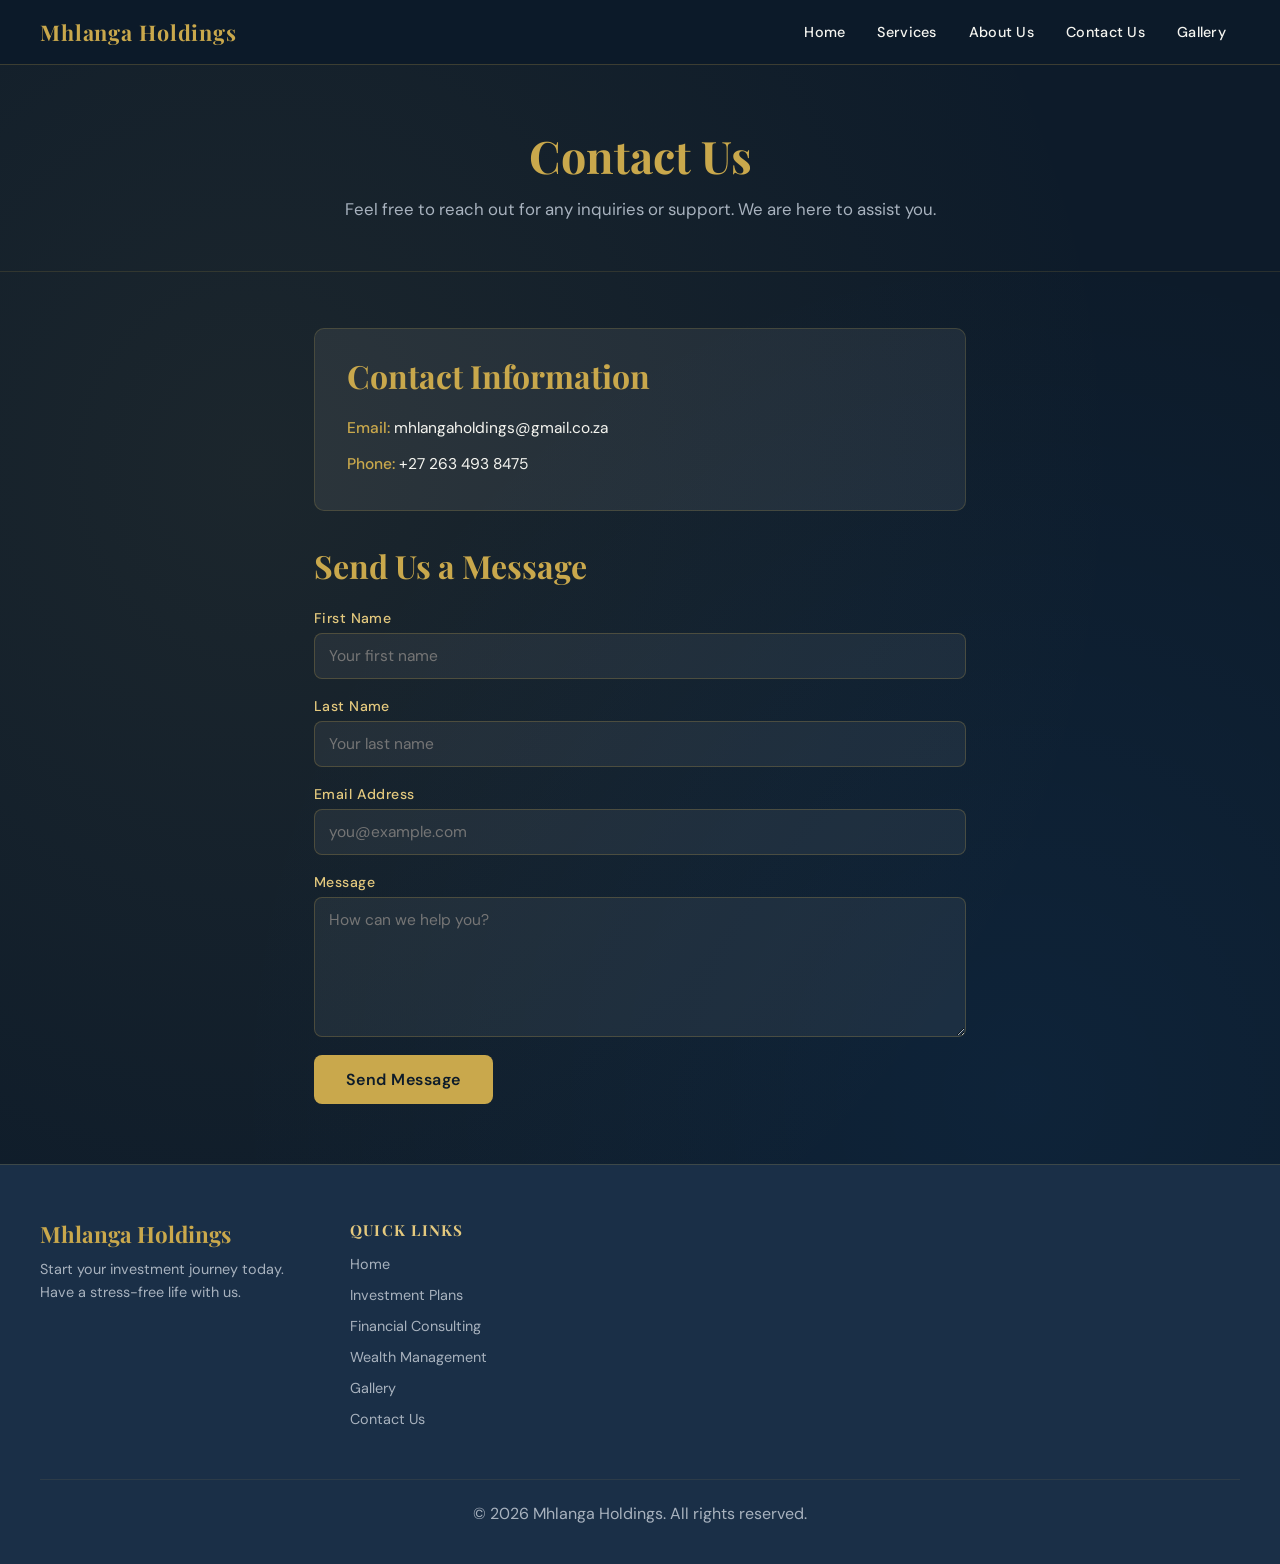
==== contact.html @ 3e50227e "initial commit" ====
<!DOCTYPE html>
<html lang="en">
<head>
  <meta charset="UTF-8">
  <meta name="viewport" content="width=device-width, initial-scale=1.0">
  <title>Contact Us — Mhlanga Holdings</title>
  <link rel="stylesheet" href="./css/stylesheet.css">
</head>
<body>

  <!-- ── Navigation ── -->
  <nav>
    <div class="navbar">
      <a href="index.html" class="logo">Mhlanga Holdings</a>
      <div class="hamburger" id="hamburger">
        <span></span><span></span><span></span>
      </div>
      <ul class="nav-links" id="nav-links">
        <li><a href="index.html">Home</a></li>
        <li>
          <a href="#" class="submenu-toggle">Services</a>
          <ul class="submenu">
            <li><a href="investmentplans.html">Investment Plans</a></li>
            <li><a href="financialconsulting.html">Financial Consulting</a></li>
            <li><a href="wealthmanagement.html">Wealth Management</a></li>
          </ul>
        </li>
        <li><a href="about.html">About Us</a></li>
        <li><a href="contact.html">Contact Us</a></li>
        <li><a href="gallery.html">Gallery</a></li>
      </ul>
    </div>
  </nav>

  <!-- ── Page Header ── -->
  <div class="page-header">
    <h1>Contact Us</h1>
    <p>Feel free to reach out for any inquiries or support. We are here to assist you.</p>
  </div>

  <!-- ── Contact Content ── -->
  <div class="contact-wrapper">
    <div class="contact-info">
      <h2>Contact Information</h2>
      <ul>
        <li><span>Email:</span> mhlangaholdings@gmail.co.za</li>
        <li><span>Phone:</span> +27 263 493 8475</li>
      </ul>
    </div>

    <h2 style="color:var(--gold); margin-bottom:24px;">Send Us a Message</h2>
    <form class="contact-form" onsubmit="handleSubmit(event)">
      <div class="form-group">
        <label for="firstName">First Name</label>
        <input type="text" id="firstName" name="firstName" placeholder="Your first name" required>
      </div>
      <div class="form-group">
        <label for="lastName">Last Name</label>
        <input type="text" id="lastName" name="lastName" placeholder="Your last name" required>
      </div>
      <div class="form-group">
        <label for="email">Email Address</label>
        <input type="email" id="email" name="email" placeholder="you@example.com" required>
      </div>
      <div class="form-group">
        <label for="message">Message</label>
        <textarea id="message" name="message" placeholder="How can we help you?" required></textarea>
      </div>
      <button type="submit" class="btn-submit">Send Message</button>
      <p id="form-success" style="display:none; color:#c9a84c; margin-top:8px;">Thank you! We'll be in touch shortly.</p>
    </form>
  </div>

  <!-- ── Footer ── -->
  <footer>
    <div class="footer-logo">
      <h2>Mhlanga Holdings</h2>
      <p>Start your investment journey today. Have a stress-free life with us.</p>
    </div>
    <div class="footer-links">
      <h3>Quick Links</h3>
      <ul>
        <li><a href="index.html">Home</a></li>
        <li><a href="investmentplans.html">Investment Plans</a></li>
        <li><a href="financialconsulting.html">Financial Consulting</a></li>
        <li><a href="wealthmanagement.html">Wealth Management</a></li>
        <li><a href="gallery.html">Gallery</a></li>
        <li><a href="contact.html">Contact Us</a></li>
      </ul>
    </div>
    <div class="footer-bottom">
      <p>&copy; 2026 Mhlanga Holdings. All rights reserved.</p>
    </div>
  </footer>

  <script src="./js/shared.js"></script>
  <script>
    function handleSubmit(e) {
      e.preventDefault();
      document.getElementById('form-success').style.display = 'block';
      e.target.reset();
    }
  </script>
</body>
</html>
---- css/stylesheet.css ----
/* =========================================
   Mhlanga Holdings — Main Stylesheet
   ========================================= */

@import url('https://fonts.googleapis.com/css2?family=Playfair+Display:wght@600;700&family=DM+Sans:wght@300;400;500&display=swap');

:root {
  --gold:      #c9a84c;
  --gold-lt:   #e4c97e;
  --navy:      #0d1b2a;
  --navy-mid:  #1a2f47;
  --accent:    #1e90ff;
  --white:     #f5f5f0;
  --text-muted:#a8b2be;
  --card-bg:   rgba(255,255,255,0.07);
  --radius:    10px;
}

/* ── Reset ── */
*, *::before, *::after { box-sizing: border-box; margin: 0; padding: 0; }

html { scroll-behavior: smooth; }

body {
  font-family: 'DM Sans', sans-serif;
  background-color: var(--navy);
  background-image:
    radial-gradient(ellipse at 20% 30%, rgba(201,168,76,0.08) 0%, transparent 60%),
    radial-gradient(ellipse at 80% 70%, rgba(30,144,255,0.07) 0%, transparent 55%);
  color: var(--white);
  min-height: 100vh;
}

/* ── Typography ── */
h1, h2, h3 {
  font-family: 'Playfair Display', serif;
  line-height: 1.2;
}

h1 { font-size: clamp(1.8rem, 4vw, 2.8rem); color: var(--gold); margin-bottom: 0.5rem; }
h2 { font-size: clamp(1.3rem, 3vw, 2rem); color: var(--white); }
h3 { font-size: 1.1rem; color: var(--gold-lt); }

p  { line-height: 1.7; color: var(--text-muted); font-size: 1rem; }

/* ── Navigation ── */
nav {
  background-color: rgba(13,27,42,0.96);
  backdrop-filter: blur(10px);
  border-bottom: 1px solid rgba(201,168,76,0.25);
  position: sticky;
  top: 0;
  z-index: 1000;
}

.navbar {
  display: flex;
  justify-content: space-between;
  align-items: center;
  padding: 0 40px;
  height: 64px;
  max-width: 1300px;
  margin: 0 auto;
}

.logo {
  font-family: 'Playfair Display', serif;
  font-size: 1.35rem;
  font-weight: 700;
  color: var(--gold) !important;
  text-decoration: none;
  letter-spacing: 0.04em;
}

.nav-links {
  list-style: none;
  display: flex;
  gap: 4px;
  align-items: center;
}

.nav-links li { position: relative; }

.nav-links a {
  color: var(--white);
  text-decoration: none;
  padding: 8px 14px;
  display: block;
  border-radius: 6px;
  font-size: 0.9rem;
  font-weight: 500;
  letter-spacing: 0.02em;
  transition: background 0.2s, color 0.2s;
}

.nav-links a:hover {
  background-color: rgba(201,168,76,0.15);
  color: var(--gold);
}

/* Submenu */
.submenu {
  display: none;
  position: absolute;
  top: calc(100% + 8px);
  left: 0;
  background-color: var(--navy-mid);
  border: 1px solid rgba(201,168,76,0.2);
  border-radius: var(--radius);
  list-style: none;
  min-width: 210px;
  z-index: 200;
  box-shadow: 0 8px 30px rgba(0,0,0,0.4);
  overflow: hidden;
}

.submenu li a {
  padding: 11px 18px;
  color: var(--white);
  font-size: 0.88rem;
  border-radius: 0;
}

.submenu li a:hover {
  background-color: rgba(201,168,76,0.2);
  color: var(--gold);
}

@media (min-width: 769px) {
  .nav-links li:hover > .submenu { display: block; }
}

/* ── Hamburger ── */
.hamburger {
  display: none;
  flex-direction: column;
  cursor: pointer;
  gap: 5px;
  padding: 4px;
}

.hamburger span {
  height: 3px;
  width: 24px;
  background-color: var(--gold);
  border-radius: 2px;
  transition: 0.3s;
  display: block;
}

.hamburger.active span:nth-child(1) { transform: rotate(45deg) translate(5px, 6px); }
.hamburger.active span:nth-child(2) { opacity: 0; }
.hamburger.active span:nth-child(3) { transform: rotate(-45deg) translate(5px, -6px); }

@media (max-width: 768px) {
  .hamburger { display: flex; }

  .navbar { padding: 0 20px; }

  .nav-links {
    flex-direction: column;
    width: 100%;
    background-color: var(--navy-mid);
    position: absolute;
    top: 64px;
    left: 0;
    max-height: 0;
    overflow: hidden;
    transition: max-height 0.35s ease;
    gap: 0;
    border-bottom: 1px solid rgba(201,168,76,0.2);
  }

  .nav-links.open { max-height: 600px; }

  .nav-links li { width: 100%; }

  .nav-links a { padding: 13px 20px; border-radius: 0; border-bottom: 1px solid rgba(255,255,255,0.05); }

  .submenu {
    position: static;
    background-color: rgba(255,255,255,0.04);
    border: none;
    border-radius: 0;
    box-shadow: none;
    min-width: unset;
  }

  .submenu.open { display: block; }

  .submenu li a { padding: 11px 36px; font-size: 0.85rem; }
}

/* ── Hero / Page Header ── */
.page-header {
  text-align: center;
  padding: 64px 20px 48px;
  border-bottom: 1px solid rgba(201,168,76,0.15);
}

.page-header p { max-width: 600px; margin: 12px auto 0; font-size: 1.05rem; }

/* ── Slideshow ── */
.slideshow-container {
  position: relative;
  max-width: 100%;
  overflow: hidden;
}

.mySlides { display: none; position: relative; }
.mySlides.active { display: block; }

.mySlides img {
  width: 100%;
  height: 500px;
  object-fit: cover;
  display: block;
}

.slide-overlay {
  position: absolute;
  inset: 0;
  background: linear-gradient(to top, rgba(13,27,42,0.85) 0%, transparent 60%);
  pointer-events: none;
}

.numbertext {
  position: absolute;
  top: 16px;
  left: 20px;
  color: var(--gold);
  font-size: 0.85rem;
  font-family: 'DM Sans', sans-serif;
  font-weight: 500;
  background: rgba(13,27,42,0.6);
  padding: 4px 10px;
  border-radius: 20px;
}

.slide-caption {
  position: absolute;
  bottom: 48px;
  left: 0;
  right: 0;
  text-align: center;
  color: var(--white);
  font-family: 'Playfair Display', serif;
  font-size: clamp(1.2rem, 3vw, 2rem);
  text-shadow: 0 2px 12px rgba(0,0,0,0.7);
  padding: 0 20px;
}

/* Prev / Next arrows */
.slide-prev, .slide-next {
  position: absolute;
  top: 50%;
  transform: translateY(-50%);
  background: rgba(201,168,76,0.2);
  border: 1px solid var(--gold);
  color: var(--gold);
  padding: 10px 16px;
  font-size: 1.3rem;
  cursor: pointer;
  border-radius: 6px;
  transition: background 0.2s;
  z-index: 10;
  line-height: 1;
}
.slide-prev { left: 16px; }
.slide-next { right: 16px; }
.slide-prev:hover, .slide-next:hover { background: rgba(201,168,76,0.45); }

/* Dots */
.dots-container {
  text-align: center;
  padding: 14px 0 6px;
  background: var(--navy);
}

.dot {
  display: inline-block;
  width: 10px;
  height: 10px;
  margin: 0 5px;
  background-color: rgba(201,168,76,0.3);
  border-radius: 50%;
  cursor: pointer;
  transition: background 0.3s;
}

.dot.active { background-color: var(--gold); }

/* Fade animation */
.fade { animation: fadeSlide 0.6s ease; }
@keyframes fadeSlide {
  from { opacity: 0; transform: translateX(20px); }
  to   { opacity: 1; transform: translateX(0); }
}

/* ── Cards / Grid ── */
.services-section {
  max-width: 1200px;
  margin: 56px auto;
  padding: 0 24px;
}

.services-section > h1,
.services-section > p {
  text-align: center;
  margin-bottom: 12px;
}

.card-grid {
  display: grid;
  grid-template-columns: repeat(auto-fit, minmax(280px, 1fr));
  gap: 28px;
  margin-top: 40px;
}

.card {
  background: var(--card-bg);
  border: 1px solid rgba(201,168,76,0.18);
  border-radius: 14px;
  overflow: hidden;
  transition: transform 0.3s, box-shadow 0.3s;
}

.card:hover {
  transform: translateY(-6px);
  box-shadow: 0 16px 40px rgba(0,0,0,0.4), 0 0 0 1px rgba(201,168,76,0.3);
}

.card img {
  width: 100%;
  height: 220px;
  object-fit: cover;
  display: block;
}

.card-body {
  padding: 20px 22px 24px;
}

.card-body h2 {
  font-size: 1.2rem;
  color: var(--gold-lt);
  margin-bottom: 8px;
}

.card-body p { font-size: 0.93rem; }

/* ── Content Sections ── */
.content-section {
  max-width: 860px;
  margin: 56px auto;
  padding: 0 24px;
}

.content-section h2 { color: var(--gold); margin-bottom: 12px; }
.content-section p { margin-bottom: 16px; }

/* Mission box */
.mission-box {
  background: var(--card-bg);
  border-left: 4px solid var(--gold);
  border-radius: 0 var(--radius) var(--radius) 0;
  padding: 24px 28px;
  margin: 32px 0;
}

/* ── Contact Form ── */
.contact-wrapper {
  max-width: 700px;
  margin: 56px auto;
  padding: 0 24px;
}

.contact-info {
  background: var(--card-bg);
  border: 1px solid rgba(201,168,76,0.2);
  border-radius: var(--radius);
  padding: 28px 32px;
  margin-bottom: 36px;
}

.contact-info h2 { color: var(--gold); margin-bottom: 14px; }
.contact-info ul { list-style: none; }
.contact-info li { padding: 8px 0; color: var(--white); font-size: 0.97rem; }
.contact-info li span { color: var(--gold); font-weight: 500; }

.contact-form { display: flex; flex-direction: column; gap: 18px; }

.form-group { display: flex; flex-direction: column; gap: 6px; }

.form-group label {
  font-size: 0.88rem;
  color: var(--gold-lt);
  font-weight: 500;
  letter-spacing: 0.03em;
}

.form-group input,
.form-group textarea {
  background: rgba(255,255,255,0.06);
  border: 1px solid rgba(201,168,76,0.25);
  border-radius: 8px;
  padding: 12px 14px;
  color: var(--white);
  font-family: 'DM Sans', sans-serif;
  font-size: 0.97rem;
  transition: border-color 0.2s, background 0.2s;
  resize: vertical;
}

.form-group input:focus,
.form-group textarea:focus {
  outline: none;
  border-color: var(--gold);
  background: rgba(201,168,76,0.08);
}

.form-group textarea { min-height: 140px; }

.btn-submit {
  background: var(--gold);
  color: var(--navy);
  border: none;
  border-radius: 8px;
  padding: 14px 32px;
  font-family: 'DM Sans', sans-serif;
  font-size: 1rem;
  font-weight: 600;
  cursor: pointer;
  align-self: flex-start;
  letter-spacing: 0.03em;
  transition: background 0.2s, transform 0.15s;
}

.btn-submit:hover { background: var(--gold-lt); transform: translateY(-2px); }

/* ── Footer ── */
footer {
  background-color: var(--navy-mid);
  border-top: 1px solid rgba(201,168,76,0.2);
  color: var(--white);
  padding: 56px 40px 36px;
  display: grid;
  grid-template-columns: repeat(auto-fit, minmax(220px, 1fr));
  gap: 40px;
  margin-top: 60px;
}

.footer-logo h2 {
  font-family: 'Playfair Display', serif;
  font-size: 1.4rem;
  color: var(--gold);
  margin-bottom: 10px;
}

.footer-logo p { font-size: 0.9rem; color: var(--text-muted); line-height: 1.6; }

.footer-links h3 { color: var(--gold-lt); margin-bottom: 14px; font-size: 0.95rem; text-transform: uppercase; letter-spacing: 0.08em; }

.footer-links ul { list-style: none; }

.footer-links ul li { margin-bottom: 10px; }

.footer-links ul li a { color: var(--text-muted); text-decoration: none; font-size: 0.9rem; transition: color 0.2s; }
.footer-links ul li a:hover { color: var(--gold); }

.footer-bottom {
  grid-column: 1 / -1;
  border-top: 1px solid rgba(201,168,76,0.1);
  padding-top: 20px;
  text-align: center;
  font-size: 0.82rem;
  color: var(--text-muted);
}

@media (max-width: 768px) {
  footer { padding: 40px 20px 28px; text-align: center; }
}

/* ── Gallery ── */
.gallery-intro {
  max-width: 860px;
  margin: 48px auto 0;
  padding: 0 24px;
  text-align: center;
}

/* ── Utility ── */
.section-divider {
  border: none;
  border-top: 1px solid rgba(201,168,76,0.12);
  margin: 48px auto;
  max-width: 1200px;
}
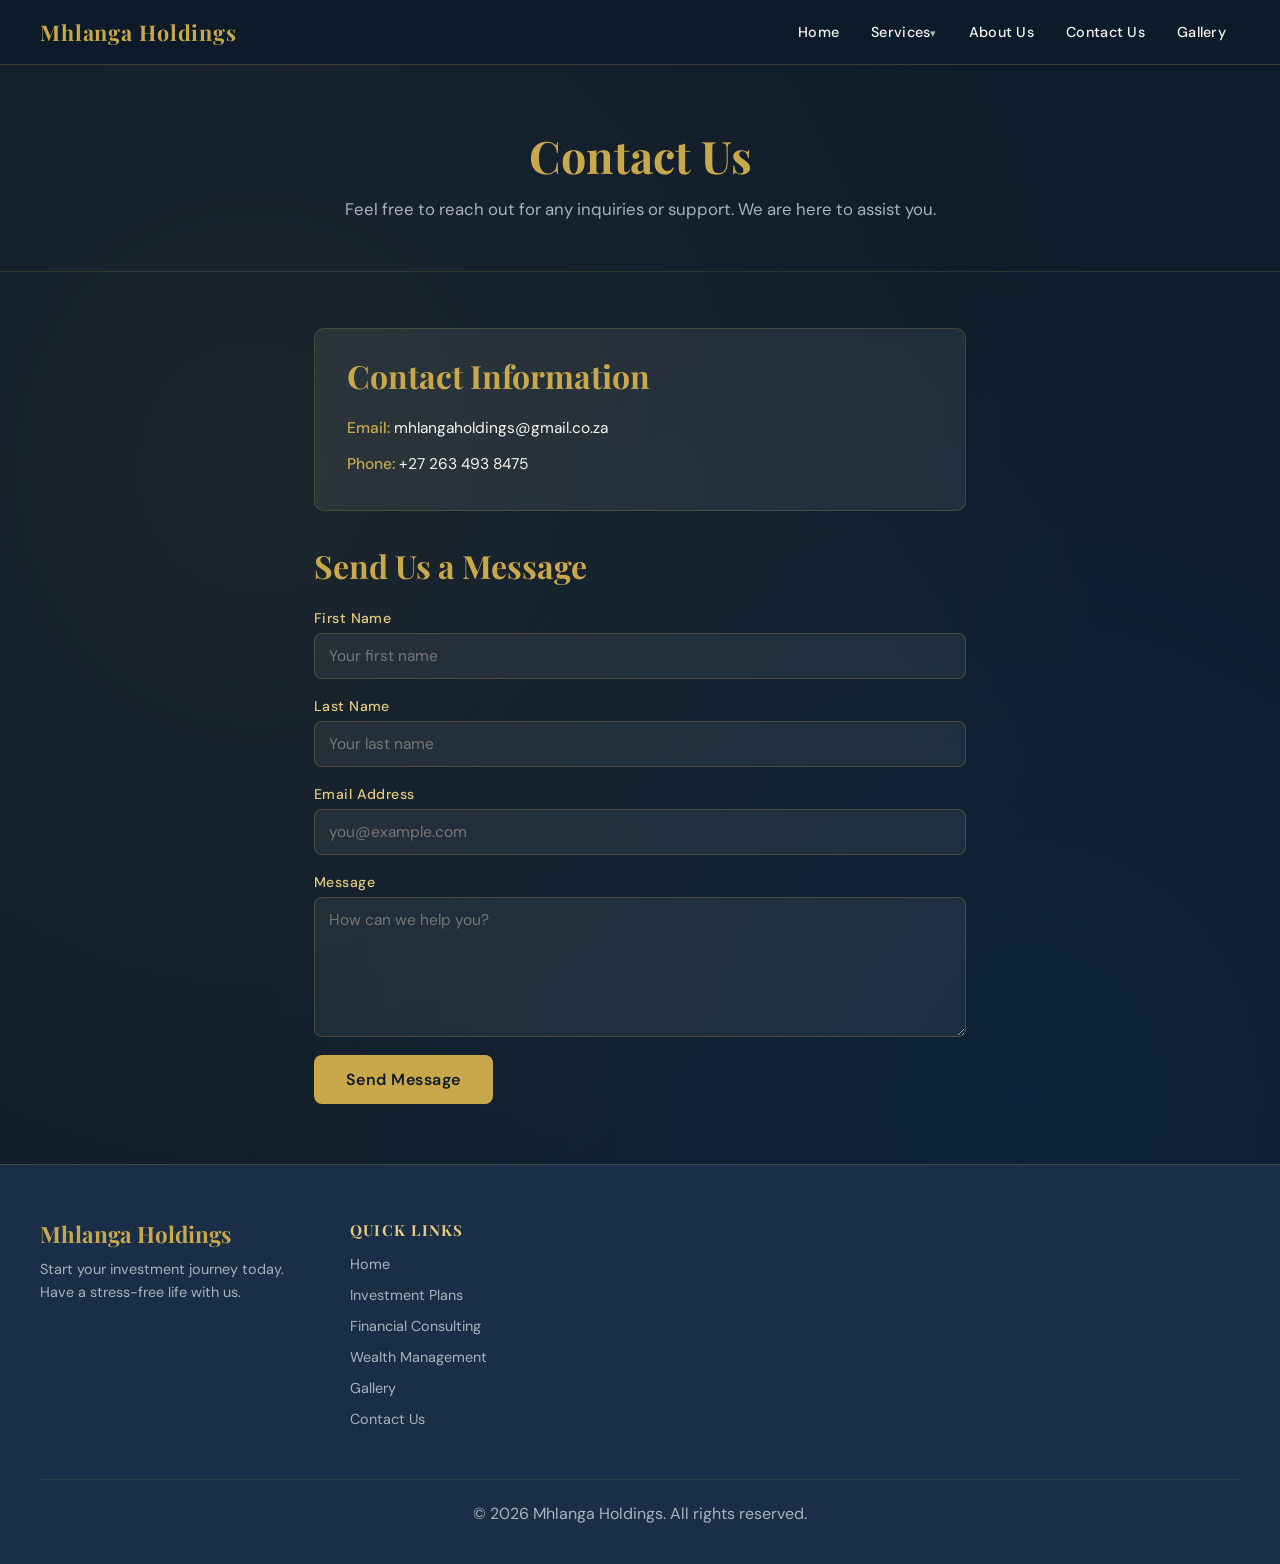
==== commit c0ac192a: "Made changes to hamburger submenu added another code for hamburger to other pages" ====
--- a/contact.html
+++ b/contact.html
@@ -100,6 +100,25 @@
       document.getElementById('form-success').style.display = 'block';
       e.target.reset();
     }
+
+    // ── Hamburger ──
+    const hamburger = document.getElementById('hamburger');
+    const navLinks  = document.getElementById('nav-links');
+
+    hamburger.addEventListener('click', () => {
+      hamburger.classList.toggle('active');
+      navLinks.classList.toggle('open');
+    });
+
+    // ── Mobile submenu toggle ──
+    document.querySelectorAll('.submenu-toggle').forEach(toggle => {
+      toggle.addEventListener('click', e => {
+        if (window.innerWidth <= 768) {
+          e.preventDefault();
+          toggle.nextElementSibling.classList.toggle('open');
+        }
+      });
+    });
   </script>
 </body>
 </html>
--- a/css/stylesheet.css
+++ b/css/stylesheet.css
@@ -126,8 +126,23 @@
   color: var(--gold);
 }
 
+/* Dropdown arrow indicator on the Services toggle */
+.submenu-toggle::after {
+  content: ' ▾';
+  font-size: 0.7rem;
+  opacity: 0.7;
+  transition: transform 0.25s;
+  display: inline-block;
+}
+
+.submenu-toggle.submenu-open::after {
+  transform: rotate(180deg);
+}
+
 @media (min-width: 769px) {
   .nav-links li:hover > .submenu { display: block; }
+  /* On desktop the .open class isn't used, but reset the arrow on hover */
+  .nav-links li:hover > .submenu-toggle::after { transform: rotate(180deg); }
 }
 
 /* ── Hamburger ── */
@@ -178,6 +193,10 @@
   .nav-links a { padding: 13px 20px; border-radius: 0; border-bottom: 1px solid rgba(255,255,255,0.05); }
 
   .submenu {
+    display: block;         /* keep in flow so max-height transition works */
+    max-height: 0;
+    overflow: hidden;
+    transition: max-height 0.3s ease;
     position: static;
     background-color: rgba(255,255,255,0.04);
     border: none;
@@ -186,7 +205,7 @@
     min-width: unset;
   }
 
-  .submenu.open { display: block; }
+  .submenu.open { max-height: 300px; }
 
   .submenu li a { padding: 11px 36px; font-size: 0.85rem; }
 }
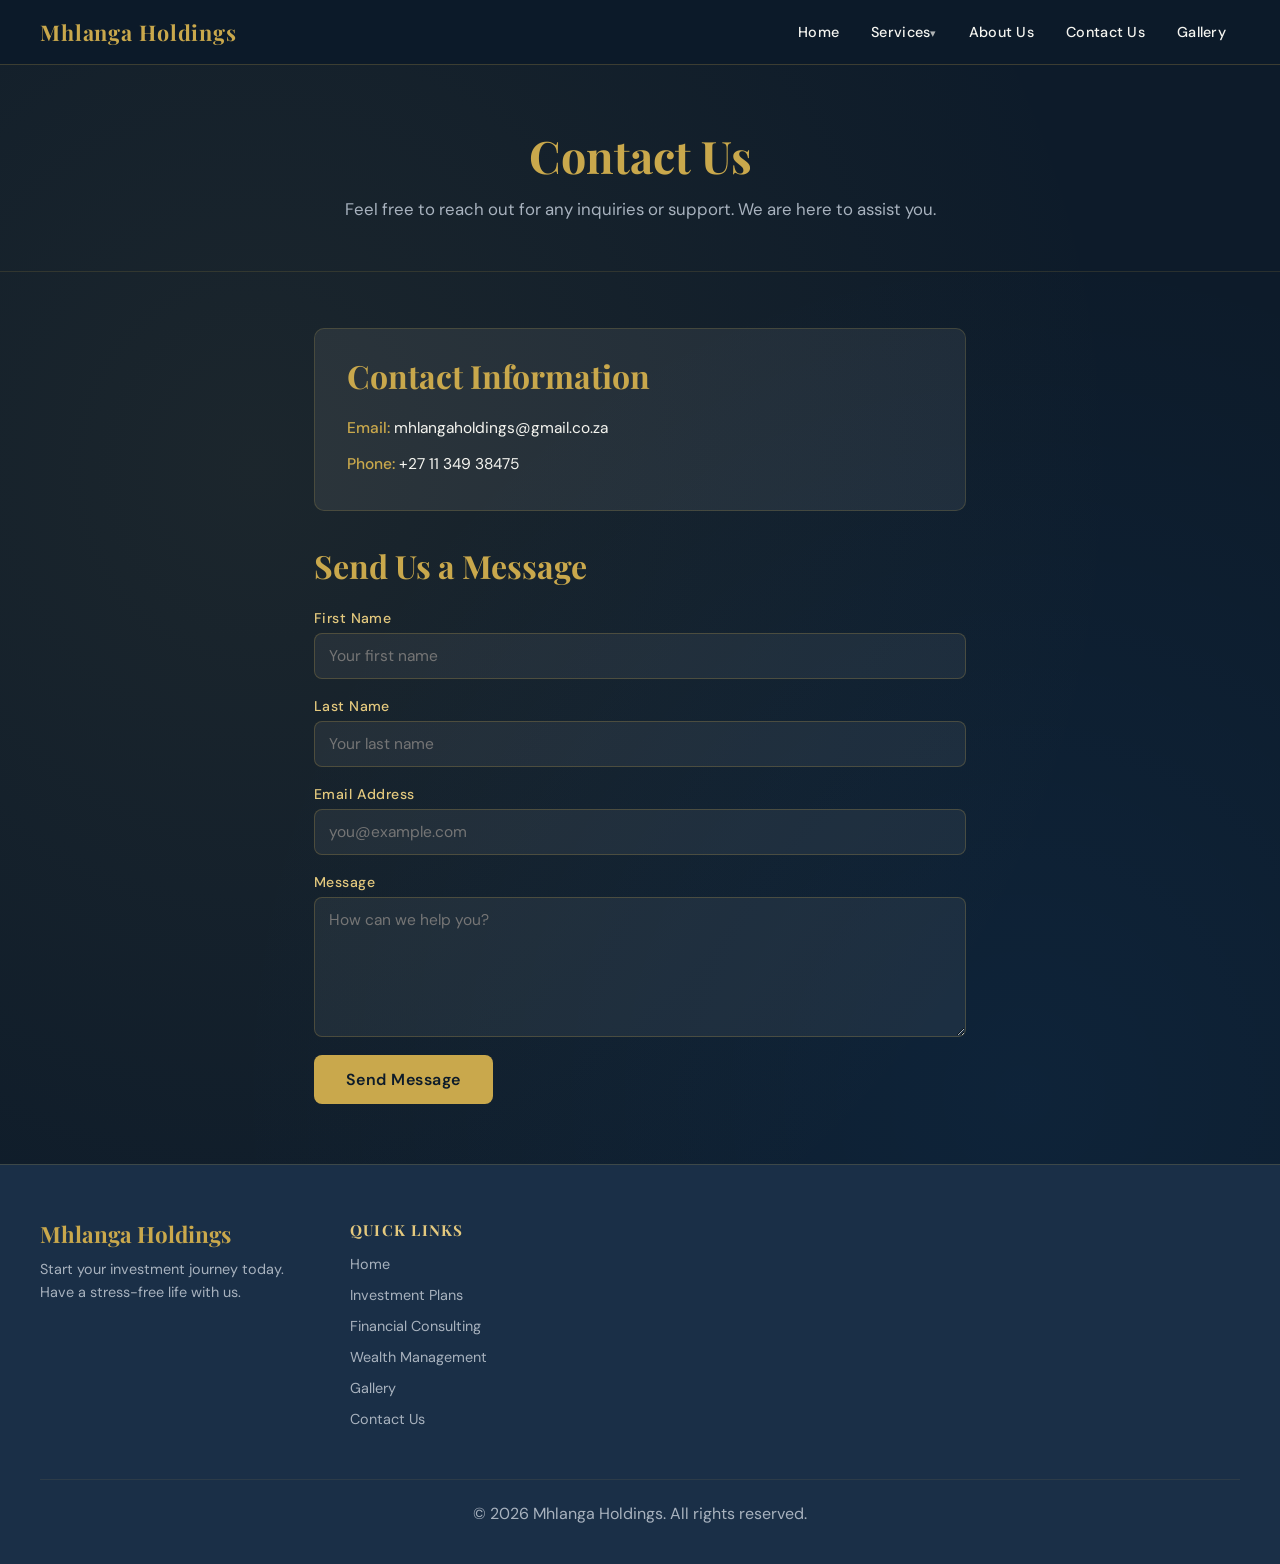
==== commit 51295893: "made changes to the project" ====
--- a/contact.html
+++ b/contact.html
@@ -44,7 +44,7 @@
       <h2>Contact Information</h2>
       <ul>
         <li><span>Email:</span> mhlangaholdings@gmail.co.za</li>
-        <li><span>Phone:</span> +27 263 493 8475</li>
+        <li><span>Phone:</span> +27 11 349 38475</li>
       </ul>
     </div>
 
@@ -93,7 +93,7 @@
     </div>
   </footer>
 
-  <script src="./js/shared.js"></script>
+  <script src="./javascript/shared.js""></script>
   <script>
     function handleSubmit(e) {
       e.preventDefault();
